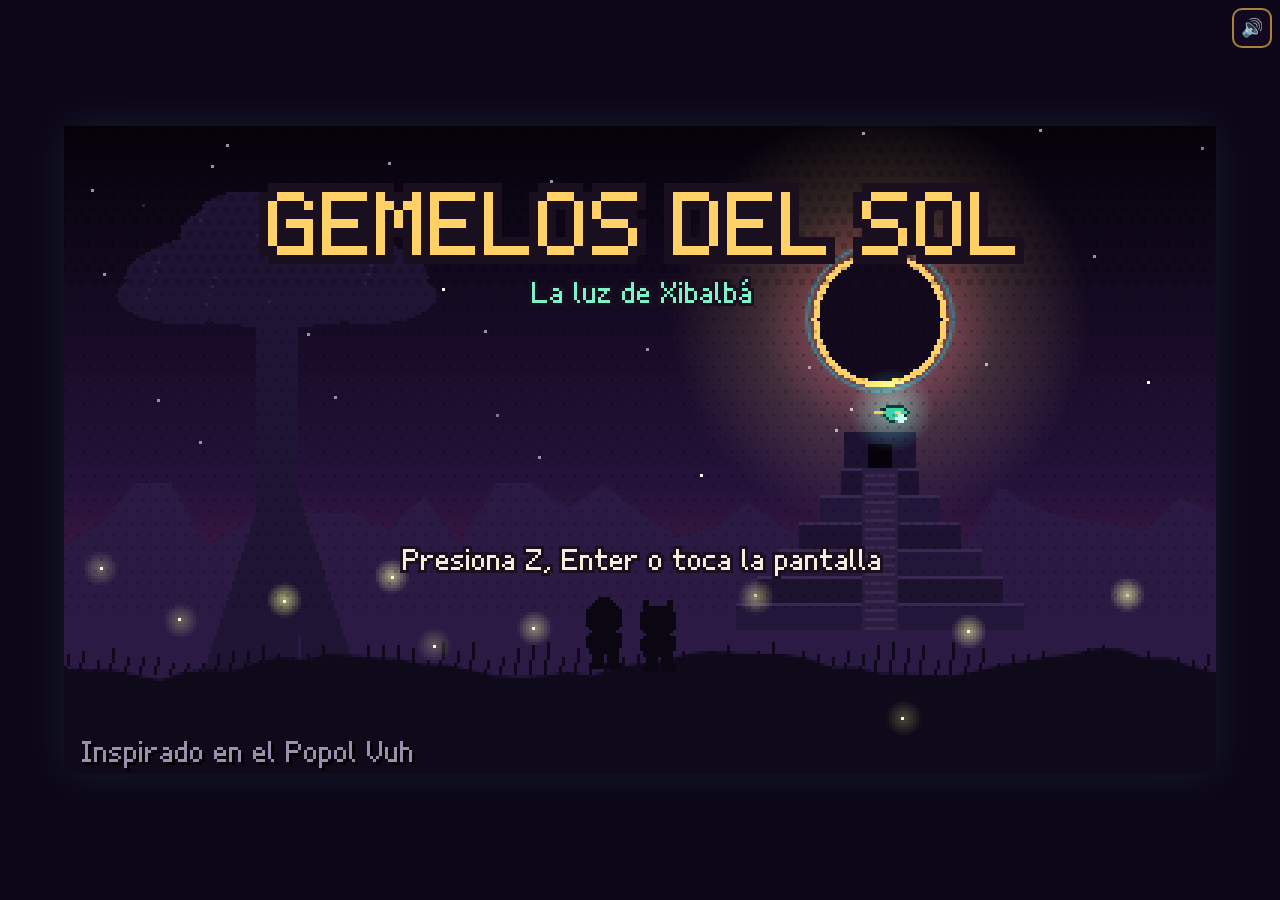
==== index.html @ e1681ca3 "Gemelos del Sol: RPG de aventura inspirado en el Popol Vuh - Motor propio en JavaScript: pixel art, " ====
<!DOCTYPE html>
<html lang="es">
<head>
  <meta charset="utf-8">
  <meta name="viewport" content="width=device-width, initial-scale=1, maximum-scale=1, user-scalable=no, viewport-fit=cover">
  <title>Gemelos del Sol · La luz de Xibalbá</title>
  <meta name="description" content="RPG de aventura inspirado en el Popol Vuh: los Gemelos Héroes bajan a Xibalbá a recuperar la luz del sol.">
  <meta name="theme-color" content="#0d0618">
  <meta name="apple-mobile-web-app-capable" content="yes">
  <meta name="mobile-web-app-capable" content="yes">
  <meta name="apple-mobile-web-app-status-bar-style" content="black-translucent">
  <meta name="apple-mobile-web-app-title" content="Gemelos del Sol">
  <link rel="manifest" href="manifest.json">
  <link rel="icon" href="iconos/favicon.png" type="image/png">
  <link rel="apple-touch-icon" href="iconos/apple-touch-icon.png">
  <link rel="stylesheet" href="css/juego.css">
</head>
<body>
  <div id="app">
    <div id="pantalla">
      <canvas id="lienzo" width="384" height="216" aria-label="Pantalla del juego"></canvas>
      <div id="cargando">Cargando…</div>
    </div>

    <!-- Botones arriba: silencio (siempre visible) y pausa (táctil) -->
    <button id="btn-silencio" class="btn-esquina" aria-label="Silenciar">🔊</button>
    <button id="btn-pausa" class="btn-esquina tactil-solo" data-boton="pausa" aria-label="Pausa">❚❚</button>

    <!-- Controles táctiles (se muestran en iPad y celulares) -->
    <div id="controles" class="tactil-solo" aria-hidden="true">
      <div id="cruceta">
        <span class="flecha arriba"></span><span class="flecha abajo"></span>
        <span class="flecha izquierda"></span><span class="flecha derecha"></span>
        <span class="centro"></span>
      </div>
      <div id="botones">
        <button class="btn-accion btn-x" data-boton="x" aria-label="Cambiar líder">⇄</button>
        <button class="btn-accion btn-b" data-boton="b" aria-label="Botón B">B</button>
        <button class="btn-accion btn-a" data-boton="a" aria-label="Botón A">A</button>
      </div>
    </div>
  </div>

  <noscript>Este juego necesita JavaScript activado.</noscript>

  <!-- Motor (piezas generales, sirven para cualquier mundo) -->
  <script src="js/motor/utilidades.js"></script>
  <script src="js/motor/fuente.js"></script>
  <script src="js/motor/pixel.js"></script>
  <script src="js/motor/entrada.js"></script>
  <script src="js/motor/audio.js"></script>
  <script src="js/motor/guardado.js"></script>
  <script src="js/motor/efectos.js"></script>
  <script src="js/motor/ui.js"></script>
  <script src="js/motor/nucleo.js"></script>

  <!-- Juego (reglas, arte, escenas) -->
  <script src="js/juego/datos.js"></script>
  <script src="js/juego/reglas.js"></script>
  <script src="js/juego/mundos.js"></script>
  <script src="js/juego/arte.js"></script>
  <script src="js/juego/losetas.js"></script>
  <script src="js/juego/musica.js"></script>
  <script src="js/juego/estado.js"></script>
  <script src="js/juego/escena-comic.js"></script>
  <script src="js/juego/escena-combate.js"></script>
  <script src="js/juego/escena-mapa.js"></script>
  <script src="js/juego/escena-pausa.js"></script>
  <script src="js/juego/escena-bestiario.js"></script>
  <script src="js/juego/escena-titulo.js"></script>

  <!-- Mundos (cada cultura en su carpeta) -->
  <script src="js/mundos/maya/criaturas.js"></script>
  <script src="js/mundos/maya/musica.js"></script>
  <script src="js/mundos/maya/historia.js"></script>
  <script src="js/mundos/maya/mapas.js"></script>
  <script src="js/mundos/maya/mundo.js"></script>

  <!-- Arranque -->
  <script src="js/principal.js"></script>
</body>
</html>
---- css/juego.css ----
/* Estilos de la página: pantalla negra, imagen nítida y controles táctiles. */
* { box-sizing: border-box; -webkit-tap-highlight-color: transparent; }
html, body {
  margin: 0; padding: 0; height: 100%; width: 100%;
  background: #0d0618; color: #f6ecd9; overflow: hidden;
  font-family: system-ui, -apple-system, "Segoe UI", Roboto, sans-serif;
  touch-action: none; user-select: none; -webkit-user-select: none; -webkit-touch-callout: none;
  overscroll-behavior: none;
}
#app {
  position: fixed; inset: 0;
  display: flex; flex-direction: column;
  padding: env(safe-area-inset-top) env(safe-area-inset-right) env(safe-area-inset-bottom) env(safe-area-inset-left);
}
#pantalla {
  position: relative; flex: 1 1 auto; min-height: 0;
  display: flex; align-items: center; justify-content: center;
}
#lienzo {
  display: block; image-rendering: pixelated; image-rendering: crisp-edges;
  background: #000; box-shadow: 0 0 40px rgba(63, 211, 168, 0.12);
}
#cargando { position: absolute; color: #9b8fb0; font-size: 14px; }

/* ---------- Botones de esquina ---------- */
.btn-esquina {
  position: fixed; top: calc(8px + env(safe-area-inset-top)); z-index: 5;
  width: 40px; height: 40px; border-radius: 10px;
  border: 2px solid rgba(232, 182, 76, 0.7); background: rgba(23, 11, 38, 0.6);
  color: #f6ecd9; font-size: 18px; line-height: 1; padding: 0; cursor: pointer;
}
#btn-silencio { right: calc(8px + env(safe-area-inset-right)); }
#btn-pausa { right: calc(56px + env(safe-area-inset-right)); font-size: 14px; letter-spacing: -2px; }
.btn-esquina.activo { background: rgba(232, 182, 76, 0.5); }

/* ---------- Controles táctiles ---------- */
.tactil-solo { display: none; }
body.tactil .tactil-solo { display: block; }
#controles {
  position: fixed; left: 0; right: 0; bottom: 0; height: 0; z-index: 4; pointer-events: none;
}
#cruceta, #botones { pointer-events: auto; position: fixed; bottom: calc(14px + env(safe-area-inset-bottom)); }
#cruceta {
  left: calc(14px + env(safe-area-inset-left));
  width: 138px; height: 138px; border-radius: 50%;
  background: radial-gradient(circle, rgba(36, 18, 58, 0.55) 0%, rgba(36, 18, 58, 0.35) 70%, rgba(36, 18, 58, 0) 72%);
  touch-action: none;
}
#cruceta .flecha {
  position: absolute; width: 46px; height: 46px; border-radius: 10px;
  background: rgba(246, 236, 217, 0.18); border: 2px solid rgba(246, 236, 217, 0.35);
}
#cruceta .flecha::after {
  content: ''; position: absolute; left: 50%; top: 50%; width: 0; height: 0;
  border: 8px solid transparent; transform: translate(-50%, -50%);
}
#cruceta .arriba { left: 46px; top: 0; }
#cruceta .arriba::after { border-bottom-color: #f6ecd9; margin-top: -4px; }
#cruceta .abajo { left: 46px; bottom: 0; }
#cruceta .abajo::after { border-top-color: #f6ecd9; margin-top: 4px; }
#cruceta .izquierda { left: 0; top: 46px; }
#cruceta .izquierda::after { border-right-color: #f6ecd9; margin-left: -4px; }
#cruceta .derecha { right: 0; top: 46px; }
#cruceta .derecha::after { border-left-color: #f6ecd9; margin-left: 4px; }
#cruceta .centro { position: absolute; left: 46px; top: 46px; width: 46px; height: 46px; background: rgba(246, 236, 217, 0.08); }
#cruceta[data-dir~="arriba"] .arriba, #cruceta[data-dir~="abajo"] .abajo,
#cruceta[data-dir~="izquierda"] .izquierda, #cruceta[data-dir~="derecha"] .derecha {
  background: rgba(232, 182, 76, 0.6);
}
#botones { right: calc(14px + env(safe-area-inset-right)); width: 170px; height: 138px; }
.btn-accion {
  position: absolute; border-radius: 50%; border: 3px solid rgba(26, 15, 31, 0.6);
  color: #1a0f1f; font-weight: 800; font-size: 22px; padding: 0; touch-action: none;
  box-shadow: 0 3px 0 rgba(0, 0, 0, 0.45); opacity: 0.85;
}
.btn-accion.activo { transform: translateY(2px); box-shadow: 0 1px 0 rgba(0, 0, 0, 0.45); opacity: 1; }
.btn-a { width: 72px; height: 72px; right: 0; top: 18px; background: #ffcc4d; }
.btn-b { width: 60px; height: 60px; right: 80px; top: 66px; background: #3fd3a8; }
.btn-x { width: 46px; height: 46px; right: 92px; top: 0; background: #b18cff; font-size: 20px; }

/* En celular vertical: la imagen arriba y los controles abajo, sin taparla. */
@media (orientation: portrait) {
  body.tactil #pantalla { flex: 0 0 auto; padding-top: 56px; }
  body.tactil #app::after { content: ''; flex: 1 1 auto; }
}
/* En pantallas horizontales bajitas, los controles más chicos y transparentes. */
@media (orientation: landscape) and (max-height: 500px) {
  #cruceta { width: 120px; height: 120px; transform-origin: bottom left; opacity: 0.8; }
  #cruceta .flecha { width: 40px; height: 40px; }
  #cruceta .arriba, #cruceta .abajo { left: 40px; }
  #cruceta .izquierda, #cruceta .derecha { top: 40px; }
  #cruceta .centro { left: 40px; top: 40px; width: 40px; height: 40px; }
  #botones { opacity: 0.8; transform: scale(0.85); transform-origin: bottom right; }
}
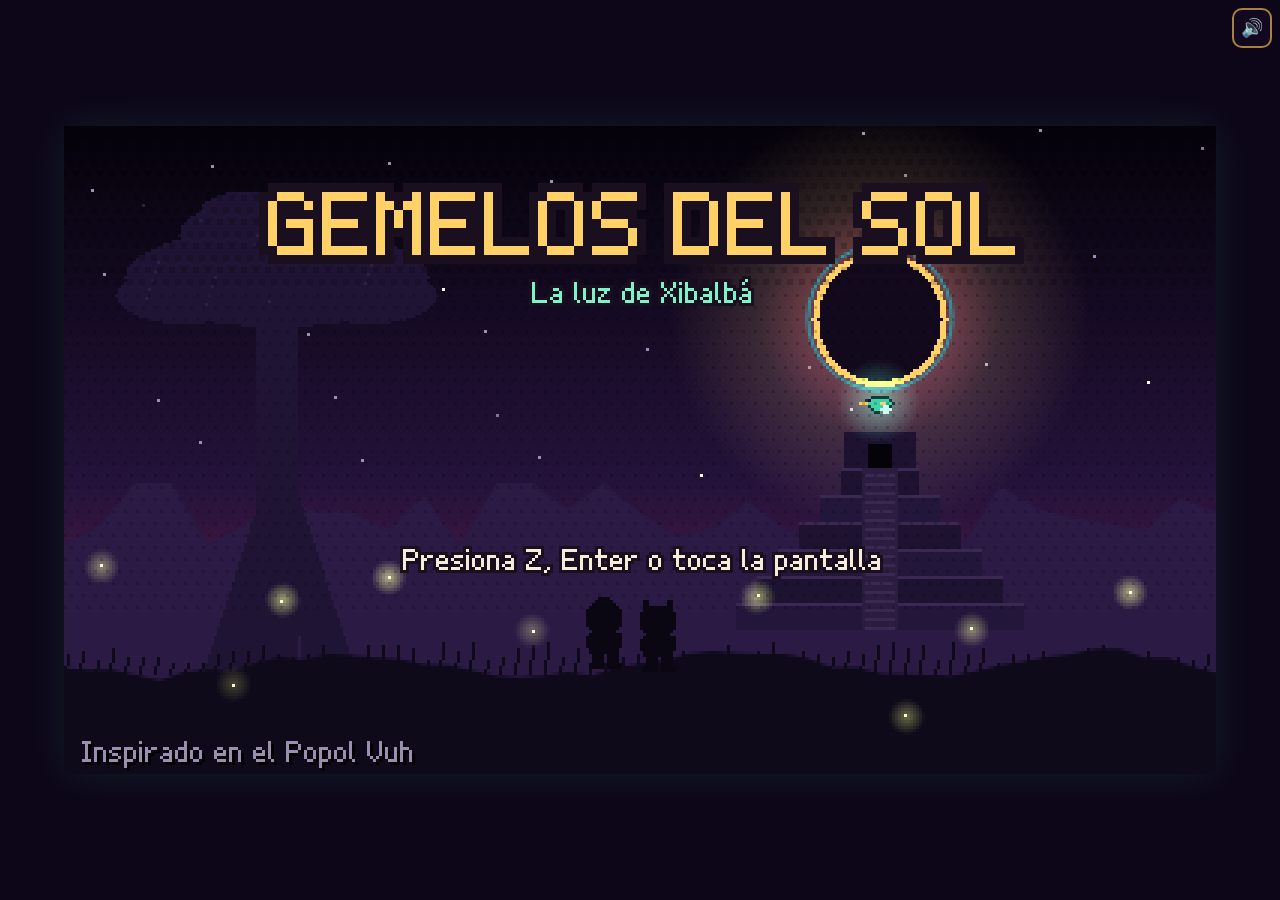
==== commit b947ab56: "Nombres de los gemelos y soporte de mandos Bluetooth - Pantalla de nombres estilo Pokémon: teclado d" ====
--- a/index.html
+++ b/index.html
@@ -67,6 +67,7 @@
   <script src="js/juego/escena-mapa.js"></script>
   <script src="js/juego/escena-pausa.js"></script>
   <script src="js/juego/escena-bestiario.js"></script>
+  <script src="js/juego/escena-nombre.js"></script>
   <script src="js/juego/escena-titulo.js"></script>
 
   <!-- Mundos (cada cultura en su carpeta) -->
